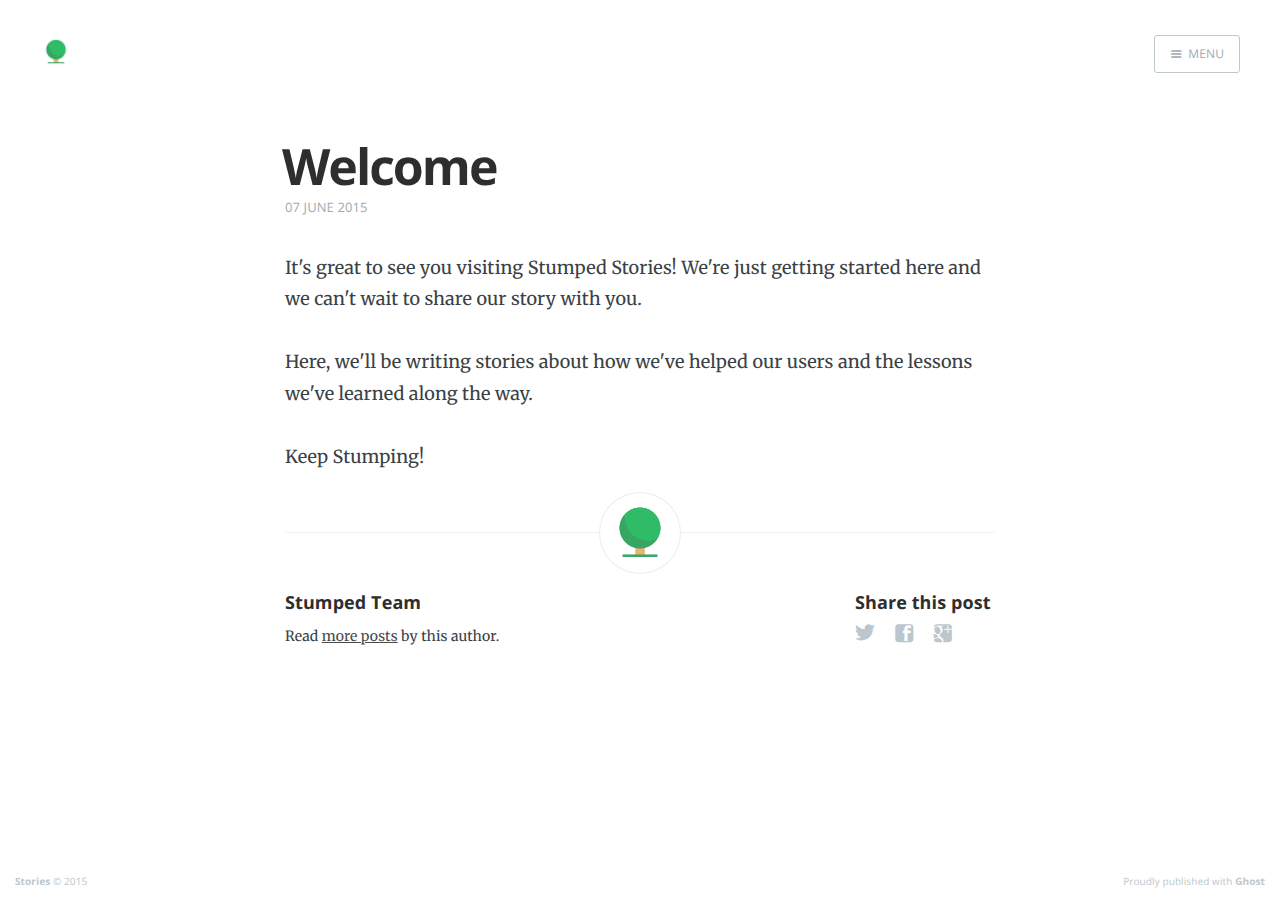
==== welcome/index.html @ 18185ddd "link fix" ====
<head>
    <meta charset="utf-8">
    <meta http-equiv="X-UA-Compatible" content="IE=edge">

    <title>Welcome</title>
    <meta name="description" content="">

    <meta name="HandheldFriendly" content="True">
    <meta name="viewport" content="width=device-width, initial-scale=1.0">

    <link rel="shortcut icon" href="../favicon.ico">

    <link rel="stylesheet" type="text/css" href="../assets/css/screen.css?v=d1d9b690b9">
    <link rel="stylesheet" type="text/css" href="http://fonts.googleapis.com/css?family=Merriweather:300,700,700italic,300italic%7COpen+Sans:700,400">

    <link rel="canonical" href="http://stories.stumped.io/welcome/">
    
    <meta property="og:site_name" content="Stories">
    <meta property="og:type" content="article">
    <meta property="og:title" content="Welcome">
    <meta property="og:description" content="It's great to see you visiting Stumped Stories! We're just getting started here and we can't wait to share our story with you. Here, we'll be writing stories about how we've helped our users and the lessons we've learned along...">
    <meta property="og:url" content="http://stories.stumped.io/welcome/">
    <meta property="article:published_time" content="2015-06-08T06:38:05.215Z">
    <meta property="article:modified_time" content="2015-06-11T07:26:25.829Z">
    
    <meta name="twitter:card" content="summary">
    <meta name="twitter:title" content="Welcome">
    <meta name="twitter:description" content="It's great to see you visiting Stumped Stories! We're just getting started here and we can't wait to share our story with you. Here, we'll be writing stories about how we've helped our users and the lessons we've learned along...">
    <meta name="twitter:url" content="http://stories.stumped.io/welcome/">
    
    <script type="application/ld+json">
{
    "@context": "http://schema.org",
    "@type": "Article",
    "publisher": "Stories",
    "author": {
        "@type": "Person",
        "name": "Stumped Team",
        "image": "http://stories.stumped.io/content/images/2015/06/logo-icon.png",
        "url": "http://stories.stumped.io/author/stumped",
        "sameAs": null,
        "description": null
    },
    "headline": "Welcome",
    "url": "http://stories.stumped.io/welcome/",
    "datePublished": "2015-06-08T06:38:05.215Z",
    "dateModified": "2015-06-11T07:26:25.829Z",
    "description": "It&#x27;s great to see you visiting Stumped Stories! We&#x27;re just getting started here and we can&#x27;t wait to share our story with you. Here, we&#x27;ll be writing stories about how we&#x27;ve helped our users and the lessons we&#x27;ve learned along..."
}
    </script>

    <meta name="generator" content="Ghost 0.6">
    <link rel="alternate" type="application/rss+xml" title="Stories" href="http://stories.stumped.io/rss/">
</head>
<body class="post-template nav-closed">

    <div class="nav">
    <h3 class="nav-title">Menu</h3>
    <a href="index.html#" class="nav-close">
        <span class="hidden">Close</span>
    </a>
    <ul>
            <li class="nav-home" role="presentation"><a href="http://stories.stumped.io/">Home</a></li>
    </ul>
    <a class="subscribe-button icon-feed" href="http://stories.stumped.io/rss/">Subscribe</a>
</div>
<span class="nav-cover"></span>


    <div class="site-wrapper">

        


<header class="main-header post-head no-cover">
    <nav class="main-nav  clearfix">
        <a class="blog-logo" href="http://stumped.io"><img src="../content/images/2015/06/logo-icon-1.png" alt="Stories"></a>
            <a class="menu-button icon-menu" href="index.html#"><span class="word">Menu</span></a>
    </nav>
</header>

<main class="content" role="main">
    <article class="post">

        <header class="post-header">
            <h1 class="post-title">Welcome</h1>
            <section class="post-meta">
                <time class="post-date" datetime="2015-06-07">07 June 2015</time> 
            </section>
        </header>

        <section class="post-content">
            <p>It's great to see you visiting Stumped Stories! We're just getting started here and we can't wait to share our story with you.</p>

<p>Here, we'll be writing stories about how we've helped our users and the lessons we've learned along the way.</p>

<p>Keep Stumping!</p>
        </section>

        <footer class="post-footer">


            <figure class="author-image">
                <a class="img" href="../author/stumped/" style="background-image: url(../content/images/2015/06/logo-icon.png)"><span class="hidden">Stumped Team's Picture</span></a>
            </figure>

            <section class="author">
                <h4><a href="../author/stumped/">Stumped Team</a></h4>

                    <p>Read <a href="../author/stumped/">more posts</a> by this author.</p>
                <div class="author-meta">
                    
                    
                </div>
            </section>


            <section class="share">
                <h4>Share this post</h4>
                <a class="icon-twitter" href="https://twitter.com/share?text=Welcome&amp;url=http://stories.stumped.io/welcome/" onclick="window.open(this.href, 'twitter-share', 'width=550,height=235');return false;">
                    <span class="hidden">Twitter</span>
                </a>
                <a class="icon-facebook" href="https://www.facebook.com/sharer/sharer.php?u=http://stories.stumped.io/welcome/" onclick="window.open(this.href, 'facebook-share','width=580,height=296');return false;">
                    <span class="hidden">Facebook</span>
                </a>
                <a class="icon-google-plus" href="https://plus.google.com/share?url=http://stories.stumped.io/welcome/" onclick="window.open(this.href, 'google-plus-share', 'width=490,height=530');return false;">
                    <span class="hidden">Google+</span>
                </a>
            </section>

        </footer>

    </article>
</main>

<aside class="read-next">
</aside>



        <footer class="site-footer clearfix">
            <section class="copyright"><a href="http://stories.stumped.io">Stories</a> © 2015</section>
            <section class="poweredby">Proudly published with <a href="https://ghost.org">Ghost</a></section>
        </footer>

    </div>

    <script src="../public/jquery.js?v=d1d9b690b9"></script>

    <script type="text/javascript" src="../assets/js/jquery.fitvids.js?v=d1d9b690b9"></script>
    <script type="text/javascript" src="../assets/js/index.js?v=d1d9b690b9"></script>

</body>
---- assets/css/screen.css ----
/* ==========================================================================
   Table of Contents
   ========================================================================== */

/*

    0.  Normalize
    1.  Icons
    2.  General
    3.  Utilities
    4.  General
    5.  Single Post
    6.  Tag Archive
    7.  Read Next
    8.  Third Party Elements
    9.  Pagination
    10.  Footer
    11. Media Queries (Tablet)
    12. Media Queries (Mobile)
    13. Animations

*/

/* ==========================================================================
   0. Normalize.css v2.1.3 | MIT License | git.io/normalize | (minified)
   ========================================================================== */

article, aside, details,
figcaption, figure,
footer, header, hgroup,
main, nav, section,
summary { display: block; }
audio, canvas, video { display: inline-block; }
audio:not([controls]) { display: none; height: 0; }
[hidden], template { display: none; }
html {
   font-family: sans-serif;
   -ms-text-size-adjust: 100%;
   -webkit-text-size-adjust: 100%;
}
body { margin: 0; }
a { background: transparent; }
a:focus { outline: thin dotted; }
a:active, a:hover { outline: 0; }
h1 { font-size: 2em; margin: 0.67em 0; }
abbr[title] { border-bottom: 1px dotted; }
b, strong { font-weight: 700; }
dfn { font-style: italic; }
hr {
   -moz-box-sizing: content-box;
   box-sizing: content-box;
   height: 0;
}
mark { background: #FF0; color: #000; }
code, kbd, pre,
samp { font-family: monospace, serif; font-size: 1em; }
pre { white-space: pre-wrap; }
q { quotes: "\201C" "\201D" "\2018" "\2019"; }
small { font-size: 80%; }
sub, sup {
   font-size: 75%;
   line-height: 0;
   position: relative;
   vertical-align: baseline;
}
sup { top: -0.5em; }
sub { bottom: -0.25em; }
img { border: 0; }
svg:not(:root) { overflow: hidden; }
figure { margin: 0; }
fieldset {
   border: 1px solid #c0c0c0;
   margin: 0 2px;
   padding: 0.35em 0.625em 0.75em;
}
legend { border: 0; padding: 0; }
button, input, select,
textarea { font-family: inherit; font-size: 100%; margin: 0; }
button, input { line-height: normal; }
button, select { text-transform: none; }
button, html input[type="button"],
input[type="reset"], input[type="submit"] {
   -webkit-appearance: button;
   cursor: pointer;
}
button[disabled], html input[disabled] { cursor: default; }
input[type="checkbox"],
input[type="radio"] { box-sizing: border-box; padding: 0; }
input[type="search"] {
   -webkit-appearance: textfield;
   -moz-box-sizing: content-box;
   -webkit-box-sizing: content-box;
   box-sizing: content-box;
}
input[type="search"]::-webkit-search-cancel-button,
input[type="search"]::-webkit-search-decoration { -webkit-appearance: none; }
button::-moz-focus-inner,
input::-moz-focus-inner { border: 0; padding: 0; }
textarea { overflow: auto; vertical-align: top; }
table { border-collapse: collapse; border-spacing: 0; }


/* ==========================================================================
   1. Icons - Sets up the icon font and respective classes
   ========================================================================== */

/* Import the font file with the icons in it */
@font-face {
    font-family: "casper-icons";
    src:url("../fonts/casper-icons.eot?v=1");
    src:url("../fonts/casper-icons.eot?v=1") format("embedded-opentype"),
        url("../fonts/casper-icons.woff?v=1") format("woff"),
        url("../fonts/casper-icons.ttf?v=1") format("truetype"),
        url("../fonts/casper-icons.svg?v=1") format("svg");
    font-weight: normal;
    font-style: normal;
}

/* Apply these base styles to all icons */
[class^="icon-"]:before, [class*=" icon-"]:before {
    font-family: "casper-icons", "Open Sans", sans-serif;
    speak: none;
    font-style: normal;
    font-weight: normal;
    font-variant: normal;
    text-transform: none;
    line-height: 1;
    text-decoration: none !important;
    -webkit-font-smoothing: antialiased;
    -moz-osx-font-smoothing: grayscale;
}

/* Each icon is created by inserting the correct character into the
   content of the :before pseudo element. Like a boss. */
.icon-ghost:before {
    content: "\f600";
}
.icon-feed:before {
    content: "\f601";
}
.icon-twitter:before {
    content: "\f602";
    font-size: 1.1em;
}
.icon-google-plus:before {
    content: "\f603";
}
.icon-facebook:before {
    content: "\f604";
}
.icon-arrow-left:before {
    content: "\f605";
}
.icon-stats:before {
    content: "\f606";
}
.icon-location:before {
    content: "\f607";
    margin-left: -3px; /* Tracking fix */
}
.icon-link:before {
    content: "\f608";
}
.icon-menu:before {
    content: "\f609";
}
/*
    IMPORTANT: When making any changes to the icon font, be sure to increment
    the version number by 1 in the @font-face rule. `?v=1` becomes `?v=2`
    This forces browsers to download the new font file.
*/


/* ==========================================================================
   2. General - Setting up some base styles
   ========================================================================== */

html {
    height: 100%;
    max-height: 100%;
    font-size: 62.5%;
    -webkit-tap-highlight-color: rgba(0, 0, 0, 0);
}

body {
    height: 100%;
    max-height: 100%;
    font-family: "Merriweather", serif;
    letter-spacing: 0.01rem;
    font-size: 1.8rem;
    line-height: 1.75em;
    color: #3A4145;
    -webkit-font-feature-settings: 'kern' 1;
    -moz-font-feature-settings: 'kern' 1;
    -o-font-feature-settings: 'kern' 1;
    text-rendering: geometricPrecision;
}

::-moz-selection {
    background: #D6EDFF;
}

::selection {
    background: #D6EDFF;
}

h1, h2, h3,
h4, h5, h6 {
    -webkit-font-feature-settings: 'dlig' 1, 'liga' 1, 'lnum' 1, 'kern' 1;
    -moz-font-feature-settings: 'dlig' 1, 'liga' 1, 'lnum' 1, 'kern' 1;
    -o-font-feature-settings: 'dlig' 1, 'liga' 1, 'lnum' 1, 'kern' 1;
    color: #2E2E2E;
    line-height: 1.15em;
    margin: 0 0 0.4em 0;
    font-family: "Open Sans", sans-serif;
    text-rendering: geometricPrecision;
}

h1 {
    font-size: 5rem;
    letter-spacing: -2px;
    text-indent: -3px;
}

h2 {
    font-size: 3.6rem;
    letter-spacing: -1px;
}

h3 {
    font-size: 3rem;
}

h4 {
    font-size: 2.5rem;
}

h5 {
    font-size: 2rem;
}

h6 {
    font-size: 2rem;
}

a {
    color: #4A4A4A;
    transition: color 0.3s ease;
}

a:hover {
    color: #111;
}

p, ul, ol, dl {
    -webkit-font-feature-settings: 'liga' 1, 'onum' 1, 'kern' 1;
    -moz-font-feature-settings: 'liga' 1, 'onum' 1, 'kern' 1;
    -o-font-feature-settings: 'liga' 1, 'onum' 1, 'kern' 1;
    margin: 0 0 1.75em 0;
    text-rendering: geometricPrecision;
}

ol, ul {
    padding-left: 3rem;
}

ol ol, ul ul,
ul ol, ol ul {
    margin: 0 0 0.4em 0;
    padding-left: 2em;
}

dl dt {
    float: left;
    width: 180px;
    overflow: hidden;
    clear: left;
    text-align: right;
    text-overflow: ellipsis;
    white-space: nowrap;
    font-weight: 700;
    margin-bottom: 1em;
}

dl dd {
    margin-left: 200px;
    margin-bottom: 1em
}

li {
    margin: 0.4em 0;
}

li li {
    margin: 0;
}

hr {
    display: block;
    height: 1px;
    border: 0;
    border-top: #EFEFEF 1px solid;
    margin: 3.2em 0;
    padding: 0;
}

blockquote {
    -moz-box-sizing: border-box;
    box-sizing: border-box;
    margin: 1.75em 0 1.75em -2.2em;
    padding: 0 0 0 1.75em;
    border-left: #4A4A4A 0.4em solid;
}

blockquote p {
    margin: 0.8em 0;
    font-style: italic;
}

blockquote small {
    display: inline-block;
    margin: 0.8em 0 0.8em 1.5em;
    font-size: 0.9em;
    color: #CCC;
}

blockquote small:before { content: "\2014 \00A0"; }

blockquote cite {
    font-weight: 700;
}

blockquote cite a { font-weight: normal; }

mark {
    background-color: #fdffb6;
}

code, tt {
    padding: 1px 3px;
    font-family: Inconsolata, monospace, sans-serif;
    font-size: 0.85em;
    white-space: pre-wrap;
    border: #E3EDF3 1px solid;
    background: #F7FAFB;
    border-radius: 2px;
}

pre {
    -moz-box-sizing: border-box;
    box-sizing: border-box;
    margin: 0 0 1.75em 0;
    border: #E3EDF3 1px solid;
    width: 100%;
    padding: 10px;
    font-family: Inconsolata, monospace, sans-serif;
    font-size: 0.9em;
    white-space: pre;
    overflow: auto;
    background: #F7FAFB;
    border-radius: 3px;
}

pre code, pre tt {
    font-size: inherit;
    white-space: pre-wrap;
    background: transparent;
    border: none;
    padding: 0;
}

kbd {
    display: inline-block;
    margin-bottom: 0.4em;
    padding: 1px 8px;
    border: #CCC 1px solid;
    color: #666;
    text-shadow: #FFF 0 1px 0;
    font-size: 0.9em;
    font-weight: 700;
    background: #F4F4F4;
    border-radius: 4px;
    box-shadow:
        0 1px 0 rgba(0, 0, 0, 0.2),
        0 1px 0 0 #fff inset;
}

table {
    -moz-box-sizing: border-box;
    box-sizing: border-box;
    margin: 1.75em 0;
    width: 100%;
    max-width: 100%;
    background-color: transparent;
}

table th,
table td {
    padding: 8px;
    line-height: 20px;
    text-align: left;
    vertical-align: top;
    border-top: #EFEFEF 1px solid;
}

table th { color: #000; }

table caption + thead tr:first-child th,
table caption + thead tr:first-child td,
table colgroup + thead tr:first-child th,
table colgroup + thead tr:first-child td,
table thead:first-child tr:first-child th,
table thead:first-child tr:first-child td {
    border-top: 0;
}

table tbody + tbody { border-top: #EFEFEF 2px solid; }

table table table { background-color: #FFF; }

table tbody > tr:nth-child(odd) > td,
table tbody > tr:nth-child(odd) > th {
    background-color: #F6F6F6;
}

table.plain tbody > tr:nth-child(odd) > td,
table.plain tbody > tr:nth-child(odd) > th {
   background: transparent;
}

iframe, .fluid-width-video-wrapper {
    display: block;
    margin: 1.75em 0;
}

/* When a video is inside the fitvids wrapper, drop the
margin on the iframe, cause it breaks stuff. */
.fluid-width-video-wrapper iframe {
    margin: 0;
}


/* ==========================================================================
   3. Utilities - These things get used a lot
   ========================================================================== */

/* Clears shit */
.clearfix:before,
.clearfix:after {
    content: " ";
    display: table;
}
.clearfix:after { clear: both; }
.clearfix { zoom: 1; }

/* Hides shit */
.hidden {
    text-indent: -9999px;
    visibility: hidden;
    display: none;
}

/* Creates a responsive wrapper that makes our content scale nicely */
.inner {
    position: relative;
    width: 80%;
    max-width: 710px;
    margin: 0 auto;
}

/* Centres vertically yo. (IE8+) */
.vertical {
    display: table-cell;
    vertical-align: middle;
}

/* Wraps the main content & footer */
.site-wrapper {
    position: relative;
    z-index: 10;
    min-height: 100%;
    background: #fff;
    -webkit-transition: -webkit-transform 0.5s ease;
            transition: transform 0.5s ease;
}

body.nav-opened .site-wrapper {
    overflow-x: hidden;
    -webkit-transform: translate3D(-240px, 0, 0);
        -ms-transform: translate3D(-240px, 0, 0);
            transform: translate3D(-240px, 0, 0);
    -webkit-transition: -webkit-transform 0.3s ease;
            transition: transform 0.3s ease;
}


/* ==========================================================================
   4. General - The main styles for the the theme
   ========================================================================== */

/* Big cover image on the home page */
.main-header {
    position: relative;
    display: table;
    width: 100%;
    height: 350px;
    margin-bottom: 5rem;
    text-align: center;
    background: rgb(48, 188, 103);
    background-size: cover;
    overflow: hidden;
}

.main-header .inner {
    width: 80%;
}

.main-nav {
    position: relative;
    padding: 35px 40px;
    margin: 0 0 30px 0;
}

.main-nav a {
    text-decoration: none;
    font-family: 'Open Sans', sans-serif;
}

/* Navigation */
body.nav-opened .nav-cover {
    position: fixed;
    top: 0;
    left: 0;
    right: 240px;
    bottom: 0;
    z-index: 200;
}

.nav {
    position: fixed;
    top: 0;
    right: 0;
    bottom: 0;
    z-index: 5;
    width: 240px;
    opacity: 0;
    background: #111;
    margin-bottom: 0;
    text-align: left;
    overflow-y: auto;
    -webkit-transition: -webkit-transform 0.5s ease,
                        opacity 0.3s ease 0.7s;
            transition: transform 0.5s ease,
                        opacity 0.3s ease 0.7s;
}

body.nav-closed .nav {
    -webkit-transform: translate3D(97px, 0, 0);
        -ms-transform: translate3D(97px, 0, 0);
            transform: translate3D(97px, 0, 0);
}

body.nav-opened .nav {
    opacity: 1;
    -webkit-transition: -webkit-transform 0.3s ease,
                        opacity 0s ease 0s;
            transition: transform 0.3s ease,
                        opacity 0s ease 0s;
    -webkit-transform: translate3D(0, 0, 0);
        -ms-transform: translate3D(0, 0, 0);
            transform: translate3D(0, 0, 0);
}

.nav-title {
    position: absolute;
    top: 45px;
    left: 30px;
    font-size: 16px;
    font-weight: 100;
    text-transform: uppercase;
    color: #fff;
}

.nav-close {
    position: absolute;
    top: 38px;
    right: 25px;
    width: 20px;
    height: 20px;
    padding: 0;
    font-size: 10px;
}

.nav-close:focus {
    outline: 0;
}

.nav-close:before,
.nav-close:after {
    content: '';
    position: absolute;
    top: 0;
    width: 20px;
    height: 1px;
    background: rgb(150,150,150);
    top: 15px;
    -webkit-transition: background 0.15s ease;
            transition: background 0.15s ease;
}

.nav-close:before {
    -webkit-transform: rotate(45deg);
        -ms-transform: rotate(45deg);
            transform: rotate(45deg);
}

.nav-close:after {
    -webkit-transform: rotate(-45deg);
        -ms-transform: rotate(-45deg);
            transform: rotate(-45deg);
}

.nav-close:hover:before,
.nav-close:hover:after {
    background: rgb(255,255,255);
}

.nav ul {
    padding: 90px 9% 5%;
    list-style: none;
    counter-reset: item;
}

.nav li:before {
    display: block;
    float: right;
    padding-right: 4%;
    padding-left: 5px;
    text-align: right;
    font-size: 1.2rem;
    vertical-align: bottom;
    color: #B8B8B8;
    content: counter(item, lower-roman);
    counter-increment: item;
}
.nav li {
    margin: 0;
}
.nav li a {
    text-decoration: none;
    line-height: 1.4;
    font-size: 1.4rem;
    display: block;
    padding: 0.6rem 4%;
    overflow: hidden;
    white-space: nowrap;
    text-overflow: ellipsis;
}
.nav li a:after {
    display: inline-block;
    content: " .......................................................";
    color: rgba(255,255,255,0.2);
    margin-left: 5px;
}
.nav .nav-current:before {
    color: #fff;
}
.nav .nav-current a:after {
    content: " ";
    border-bottom: rgba(255,255,255,0.5) 1px solid;
    width: 100%;
    height: 1px;
}

.nav a:link,
.nav a:visited {
    color: #B8B8B8;
}

.nav li.nav-current a,
.nav a:hover,
.nav a:active,
.nav a:focus {
    color: #fff;
}

.subscribe-button {
    -webkit-box-sizing: border-box;
    -moz-box-sizing: border-box;
    box-sizing: border-box;
    display: block;
    position: absolute;
    bottom: 30px;
    left: 30px;
    right: 30px;
    height: 38px;
    padding: 0 20px;
    color: #111 !important; /* Overides `.nav a:link, .nav a:visited` colour */
    text-align: center;
    font-size: 12px;
    font-family: "Open Sans", sans-serif;
    text-transform: uppercase;
    text-decoration: none;
    line-height: 35px;
    border-radius: 3px;
    background: #fff;
    transition: all ease 0.3s;
}
.subscribe-button:before {
    font-size: 9px;
    margin-right: 6px;
}


/* Create a bouncing scroll-down arrow on homepage with cover image */
.scroll-down {
    display: block;
    position: absolute;
    z-index: 100;
    bottom: 45px;
    left: 50%;
    margin-left: -16px;
    width: 34px;
    height: 34px;
    font-size: 34px;
    text-align: center;
    text-decoration: none;
    color: rgba(255,255,255,0.7);
    -webkit-transform: rotate(-90deg);
    -ms-transform: rotate(-90deg);
    transform: rotate(-90deg);
    -webkit-animation: bounce 4s 2s infinite;
    animation: bounce 4s 2s infinite;
    display: none;
}

/* Stop it bouncing and increase contrast when hovered */
.scroll-down:hover {
    color: #fff;
    -webkit-animation: none;
    animation: none;
}

/* Put a semi-opaque radial gradient behind the icon to make it more visible
   on photos which happen to have a light background. */
.home-template .main-header:after {
    display: block;
    content: " ";
    width: 150px;
    height: 130px;
    border-radius: 100%;
    position: absolute;
    bottom: 0;
    left: 50%;
    margin-left: -75px;
    /*background: radial-gradient(ellipse at center,  rgba(0,0,0,0.15) 0%,rgba(0,0,0,0) 70%,rgba(0,0,0,0) 100%);*/
}

/* Hide when there's no cover image or on page2+ */
.no-cover .scroll-down,
.no-cover.main-header:after,
.archive-template .scroll-down,
.archive-template .main-header:after {
    display: none
}

/* Appears in the top left corner of your home page */
.blog-logo {
    display: block;
    float: left;
    background: none !important; /* Makes sure there is never a background */
    border: none !important; /* Makes sure there is never a border */
}

.blog-logo img {
    -webkit-box-sizing: border-box;
    -moz-box-sizing: border-box;
    box-sizing: border-box;
    display: block;
    height: 38px;
    padding: 1px 0 5px 0;
    width: auto;
}

.menu-button {
    -webkit-box-sizing: border-box;
    -moz-box-sizing: border-box;
    box-sizing: border-box;
    display: inline-block;
    float: right;
    height: 38px;
    padding: 0 15px;
    border-style: solid;
    border-width: 1px;
    opacity: 1;
    text-align: center;
    font-size: 12px;
    text-transform: uppercase;
    line-height: 35px;
    white-space: nowrap;
    border-radius: 3px;
    transition: all 0.5s ease;
}
.menu-button:before {
    font-size: 12px;
    font-weight: bold;
    margin-right: 6px;
    position: relative;
    top: 1px;
}
.menu-button:hover {
    background: #fff;
}
.menu-button:focus {
    outline: 0;
}

/* When the navigation is closed */
.nav-closed .menu-button {
    color: #fff;
    border-color: rgba(255, 255, 255, 0.6);
}
.nav-closed .menu-button:hover {
    color: #222;
}

/* When the navigation is closed and there is no cover image */
.nav-closed .no-cover .menu-button {
    border-color: #BFC8CD;
    color: #9EABB3;
}
.nav-closed .no-cover .menu-button:hover {
    border-color: #555;
    color: #555;
}

/* When the navigation is opened */
.nav-opened .menu-button {
    padding: 0 12px;
    background: #111;
    border-color: #111;
    color: #fff;
    -webkit-transform: translate3D(94px, 0, 0);
        -ms-transform: translate3D(94px, 0, 0);
            transform: translate3D(94px, 0, 0);
    transition: all 0.3s ease;
}

.nav-opened .menu-button .word {
    opacity: 0;
    transition: all 0.3s ease;
}

/* Special styles when overlaid on an image*/
.main-nav.overlay {
    position: absolute;
    top: 0;
    left: 0;
    right: 0;
    height: 70px;
    border: none;
    /*background: linear-gradient(to bottom, rgba(0,0,0,0.2) 0%,rgba(0,0,0,0) 100%);*/
}
.no-cover .main-nav.overlay {
    background: none;
}

/* The details of your blog. Defined in ghost/settings/ */
.page-title {
    margin: 10px 0 10px 0;
    font-size: 5rem;
    letter-spacing: -1px;
    font-weight: 700;
    font-family: "Open Sans", sans-serif;
    color: #fff;
}

.page-description {
    margin: 0;
    font-size: 2rem;
    line-height: 1.5em;
    font-weight: 400;
    font-family: "Merriweather", serif;
    letter-spacing: 0.01rem;
    color: rgba(255,255,255,0.8);
}

.no-cover.main-header {
    min-height: 160px;
    max-height: 40vh;
    background: rgb(48, 188, 103);
}

.no-cover .page-title {
    color: #fff;
}

.no-cover .page-description {
    color: #fff;
}

/* Add subtle load-in animation for content on the home page */
.home-template .page-title {
    -webkit-animation: fade-in-down 0.6s;
    animation: fade-in-down 0.6s;
    -webkit-animation-delay: 0.2s;
    animation-delay: 0.2s;
}
.home-template .page-description {
    -webkit-animation: fade-in-down 0.9s;
    animation: fade-in-down 0.9s;
    -webkit-animation-delay: 0.1s;
    animation-delay: 0.1s;
}

/* Every post, on every page, gets this style on its <article> tag */
.post {
    position: relative;
    width: 80%;
    max-width: 710px;
    margin: 4rem auto;
    padding-bottom: 4rem;
    border-bottom: #EBF2F6 1px solid;
    word-wrap: break-word;
}

/* Add a little circle in the middle of the border-bottom on our .post
   just for the lolz and stylepoints. */
.post:after {
    display: block;
    content: "";
    width: 7px;
    height: 7px;
    border: #E7EEF2 1px solid;
    position: absolute;
    bottom: -5px;
    left: 50%;
    margin-left: -5px;
    background: #FFF;
    border-radius: 100%;
    box-shadow: #FFF 0 0 0 5px;
}

body:not(.post-template) .post-title {
    font-size: 3.6rem;
}

.post-title a {
    text-decoration: none;
}

.post-excerpt p {
    margin: 0;
    font-size: 0.9em;
    line-height: 1.7em;
}

.read-more {
    text-decoration: none;
}

.post-meta {
    display: block;
    margin: 1.75rem 0 0 0;
    font-family: "Open Sans", sans-serif;
    font-size: 1.5rem;
    line-height: 2.2rem;
    color: #9EABB3;
}

.author-thumb {
    width: 24px;
    height: 24px;
    float: left;
    margin-right: 9px;
    border-radius: 100%;
}

.post-meta a {
    color: #9EABB3;
    text-decoration: none;
}

.post-meta a:hover {
    text-decoration: underline;
}

.user-meta {
    position: relative;
    padding: 0.3rem 40px 0 100px;
    min-height: 77px;
}

.post-date {
    display: inline-block;
    margin-left: 8px;
    padding-left: 12px;
    border-left: #d5dbde 1px solid;
    text-transform: uppercase;
    font-size: 1.3rem;
    white-space: nowrap;
}

.user-image {
    position: absolute;
    top: 0;
    left: 0;
}

.user-name {
    display: block;
    font-weight: 700;
}

.user-bio {
    display: block;
    max-width: 440px;
    font-size: 1.4rem;
    line-height: 1.5em;
}

.publish-meta {
    position: absolute;
    top: 0;
    right: 0;
    padding: 4.3rem 0 4rem 0;
    text-align: right;
}

.publish-heading {
    display: block;
    font-weight: 700;
}

.publish-date {
    display: block;
    font-size: 1.4rem;
    line-height: 1.5em;
}


/* ==========================================================================
   5. Single Post - When you click on an individual post
   ========================================================================== */

.post-template .post-header {
   margin-bottom: 3.4rem;
}

.post-template .post-title {
    margin-bottom: 0;
}

.post-template .post-meta {
    margin: 0;
}

.post-template .post-date {
    padding: 0;
    margin: 0;
    border: none;
}

/* Stop elements, such as img wider than the post content, from
   creating horizontal scroll - slight hack due to imperfections
   with browser width % calculations and rounding */
.post-template .content {
    overflow: hidden;
}

/* Tweak the .post wrapper style */
.post-template .post {
    margin-top: 0;
    border-bottom: none;
    padding-bottom: 0;
}

/* Kill that stylish little circle that was on the border, too */
.post-template .post:after {
    display: none;
}

/* Keep images centered, and allow images wider than the main
   text column to break out. */
.post-content img {
    display: block;
    max-width: 126%;
    height: auto;
    padding: 0.6em 0;
    /* Centers an image by (1) pushing its left edge to the
       center of its container and (2) shifting the entire image
       in the opposite direction by half its own width.
       Works for images that are larger than their containers. */
    position: relative;
    left: 50%;
    -webkit-transform: translateX(-50%); /* for Safari and iOS */
    -ms-transform: translateX(-50%); /* for IE9 */
    transform: translateX(-50%);
}

.footnotes {
    font-style: italic;
    font-size: 1.3rem;
    line-height: 1.6em;
}

.footnotes li {
    margin: 0.6rem 0;
}

.footnotes p {
    margin: 0;
}

.footnotes p a:last-child {
    text-decoration: none;
}


/* The author credit area after the post */
.post-footer {
    position: relative;
    margin: 6rem 0 0 0;
    padding: 6rem 0 0 0;
    border-top: #EBF2F6 1px solid;
}

.post-footer h4 {
    font-size: 1.8rem;
    margin: 0;
}

.post-footer p {
    margin: 1rem 0;
    font-size: 1.4rem;
    line-height: 1.75em;
}

/* list of author links - location / url */
.author-meta {
    padding: 0;
    margin: 0;
    list-style: none;
    font-size: 1.4rem;
    line-height: 1;
    font-style: italic;
    color: #9EABB3;
}

.author-meta a {
    color: #9EABB3;
}
.author-meta a:hover {
    color: #111;
}

/* Create some space to the right for the share links */
.post-footer .author {
    margin-right: 180px;
}

.post-footer h4 a {
    color: #2e2e2e;
    text-decoration: none;
}

.post-footer h4 a:hover {
    text-decoration: underline;
}

/* Drop the share links in the space to the right.
   Doing it like this means it's easier for the author bio
   to be flexible at smaller screen sizes while the share
   links remain at a fixed width the whole time */
.post-footer .share {
    position: absolute;
    top: 6rem;
    right: 0;
    width: 140px;
}

.post-footer .share a {
    font-size: 1.8rem;
    display: inline-block;
    margin: 1rem 1.6rem 1.6rem 0;
    color: #BBC7CC;
    text-decoration: none;
}

.post-footer .share .icon-twitter:hover {
    color: #55acee;
}
.post-footer .share .icon-facebook:hover {
    color: #3b5998;
}
.post-footer .share .icon-google-plus:hover {
    color: #dd4b39;
}


/* ==========================================================================
   6. Author profile
   ========================================================================== */

.post-head.main-header {
    height: 65vh;
    min-height: 180px;
}

.no-cover.post-head.main-header {
    height: 85px;
    min-height: 0;
    margin-bottom: 0;
    background: transparent;
}

.tag-head.main-header {
    height: 40vh;
    min-height: 180px;
}

.author-head.main-header {
    height: 40vh;
    min-height: 180px;
}

.no-cover.author-head.main-header {
    height: 10vh;
    min-height: 100px;
    background: transparent;
}

.author-profile {
    padding: 0 15px 5rem 15px;
    border-bottom: #EBF2F6 1px solid;
    text-align: center;
}

/* Add a little circle in the middle of the border-bottom */
.author-profile:after {
    display: block;
    content: "";
    width: 7px;
    height: 7px;
    border: #E7EEF2 1px solid;
    position: absolute;
    bottom: -5px;
    left: 50%;
    margin-left: -5px;
    background: #FFF;
    border-radius: 100%;
    box-shadow: #FFF 0 0 0 5px;
}

.author-image {
    -webkit-box-sizing: border-box;
    -moz-box-sizing: border-box;
    box-sizing: border-box;
    display: block;
    position: absolute;
    top: -40px;
    left: 50%;
    margin-left: -40px;
    width: 80px;
    height: 80px;
    border-radius: 100%;
    overflow: hidden;
    padding: 6px;
    background: #fff;
    z-index: 2;
    box-shadow: #E7EEF2 0 0 0 1px;
}

.author-image .img {
    position: relative;
    display: block;
    width: 100%;
    height: 100%;
    background-size: cover;
    background-position: center center;
    border-radius: 100%;
}

.author-profile .author-image {
    position: relative;
    left: auto;
    top: auto;
    width: 120px;
    height: 120px;
    padding: 3px;
    margin: -100px auto 0 auto;
    box-shadow: none;
}

.author-title {
    margin: 1.5rem 0 1rem;
}

.author-bio {
    font-size: 1.8rem;
    line-height: 1.5em;
    font-weight: 200;
    color: #50585D;
    letter-spacing: 0;
    text-indent: 0;
}

.author-meta {
    margin: 1.6rem 0;
}
/* Location, website, and link */
.author-profile .author-meta {
    margin: 2rem 0;
    font-family: "Merriweather", serif;
    letter-spacing: 0.01rem;
    font-size: 1.7rem;
}
.author-meta span {
    display: inline-block;
    margin: 0 2rem 1rem 0;
    word-wrap: break-word;
}
.author-meta a {
    text-decoration: none;
}

/* Turn off meta for page2+ to make room for extra
   pagination prev/next links */
.archive-template .author-profile .author-meta {
    display: none;
}


/* ==========================================================================
   7. Read More - Next/Prev Post Links
   ========================================================================== */

.read-next {
    display: -webkit-box;
    display: -webkit-flex;
    display: -ms-flexbox;
    display: flex;
    -webkit-box-align: stretch;
    -webkit-align-items: stretch;
    -ms-flex-align: stretch;
    align-items: stretch;
    margin-top: 10rem;
}

.read-next-story {
    display: -webkit-box;
    display: -webkit-flex;
    display: -ms-flexbox;
    display: flex;
    -webkit-box-flex: 1;
    -webkit-flex-grow: 1;
    -ms-flex-positive: 1;
    flex-grow: 1;
    min-width: 50%;
    text-decoration: none;
    position: relative;
    text-align: center;
    color: #fff;
    background: #222 no-repeat center center;
    background-size: cover;
    overflow: hidden;
}
.read-next-story:hover:before {
    background: rgba(0,0,0,0.8);
    transition: all 0.2s ease;
}
.read-next-story:hover .post:before {
    color: #222;
    background: #fff;
    transition: all 0.2s ease;
}

.read-next-story:before {
    content: "";
    display: block;
    position: absolute;
    top: 0;
    right: 0;
    bottom: 0;
    left: 0;
    background: rgba(0,0,0,0.7);
    transition: all 0.5s ease;
}

.read-next-story .post {
    padding-top: 6rem;
    padding-bottom: 6rem;
}

.read-next-story .post:before {
    content: "Read This Next";
    padding: 4px 10px 5px;
    text-transform: uppercase;
    font-size: 1.1rem;
    font-family: "Open Sans", sans-serif;
    color: rgba(255,255,255,0.8);
    border: rgba(255,255,255,0.5) 1px solid;
    border-radius: 4px;
    transition: all 0.5s ease;
}
.read-next-story.prev .post:before {
    content: "You Might Enjoy";
}

.read-next-story h2 {
    margin-top: 1rem;
    color: #fff;
}

.read-next-story p {
    margin: 0;
    color: rgba(255,255,255,0.8);
}

/* Special styles for posts with no cover images */
.read-next-story.no-cover {
    background: #f5f8fa;
}

.read-next-story.no-cover:before {
    display: none;
}

.read-next-story.no-cover .post:before {
    color: rgba(0,0,0,0.5);
    border-color: rgba(0,0,0,0.2);
}

.read-next-story.no-cover h2 {
    color: rgba(0,0,0,0.8);
}

.read-next-story.no-cover p {
    color: rgba(0,0,0,0.5);
}

/* if there are two posts without covers, put a border between them */
.read-next-story.no-cover + .read-next-story.no-cover {
    border-left: rgba(0,0,100,0.04) 1px solid;
}

/* Correctly position site-footer when next to the .read-next container */
.read-next + .site-footer {
    position: absolute;
    bottom: 0;
    left: 0;
    right: 0;
    margin: 0;
}

/* ==========================================================================
   8. Third Party Elements - Embeds from other services
   ========================================================================== */

/* Github */
.gist table {
    margin: 0;
    font-size: 1.4rem;
}
.gist td {
    line-height: 1.4;
}
.gist .line-number {
    min-width: 25px;
}

/* Pastebin */
.content .embedPastebin {
    margin-bottom: 1.75em;
}


/* ==========================================================================
   9. Pagination - Tools to let you flick between pages
   ========================================================================== */

/* The main wrapper for our pagination links */
.pagination {
    position: relative;
    width: 80%;
    max-width: 710px;
    margin: 4rem auto;
    font-family: "Open Sans", sans-serif;
    font-size: 1.3rem;
    color: #9EABB3;
    text-align: center;
}

.pagination a {
    color: #9EABB3;
    transition: all 0.2s ease;
}

/* Push the previous/next links out to the left/right */
.older-posts,
.newer-posts {
    position: absolute;
    display: inline-block;
    padding: 0 15px;
    border: #bfc8cd 1px solid;
    text-decoration: none;
    border-radius: 4px;
    transition: border 0.3s ease;
}

.older-posts {
    right: 0;
}

.page-number {
    display: inline-block;
    padding: 2px 0;
    min-width: 100px;
}

.newer-posts {
    left: 0;
}

.older-posts:hover,
.newer-posts:hover {
    color: #889093;
    border-color: #98a0a4;
}

.extra-pagination {
    display: none;
    border-bottom: #EBF2F6 1px solid;
}
.extra-pagination:after {
    display: block;
    content: "";
    width: 7px;
    height: 7px;
    border: #E7EEF2 1px solid;
    position: absolute;
    bottom: -5px;
    left: 50%;
    margin-left: -5px;
    background: #FFF;
    border-radius: 100%;
    box-shadow: #FFF 0 0 0 5px;
}
.extra-pagination .pagination {
    width: auto;
}

/* On page2+ make all the headers smaller */
.archive-template .main-header {
    max-height: 30vh;
}

/* On page2+ show extra pagination controls at the top of post list */
.archive-template .extra-pagination {
    display: block;
}


/* ==========================================================================
   10. Footer - The bottom of every page
   ========================================================================== */

.site-footer {
    position: relative;
    margin: 8rem 0 0 0;
    padding: 1rem 15px;
    font-family: "Open Sans", sans-serif;
    font-size: 1rem;
    line-height: 1.75em;
    color: #BBC7CC;
}

.site-footer a {
    color: #BBC7CC;
    text-decoration: none;
    font-weight: bold;
}

.site-footer a:hover {
    border-bottom: #bbc7cc 1px solid;
}

.poweredby {
    display: block;
    width: 45%;
    float: right;
    text-align: right;
}

.copyright {
    display: block;
    width: 45%;
    float: left;
}


/* ==========================================================================
   11. Media Queries - Smaller than 900px
   ========================================================================== */

@media only screen and (max-width: 900px) {

    blockquote {
        margin-left: 0;
    }

    .main-header {
        -webkit-box-sizing: border-box;
        -moz-box-sizing: border-box;
        box-sizing: border-box;
        height: auto;
        min-height: 240px;
        height: 60vh;
        padding: 15% 0;
    }

    .scroll-down,
    .home-template .main-header:after { display: none; }

    .archive-template .main-header {
        min-height: 180px;
        padding: 10% 0;
    }

    .blog-logo img {
        padding: 4px 0;
    }

    .page-title {
        font-size: 4rem;
        letter-spacing: -1px;
    }

    .page-description {
        font-size: 1.8rem;
        line-height: 1.5em;
    }

    .post {
        font-size: 0.95em
    }

    body:not(.post-template) .post-title {
        font-size: 3.2rem;
    }

    hr {
        margin: 2.4em 0;
    }

    ol, ul {
        padding-left: 2em;
    }

    h1 {
        font-size: 4.5rem;
        text-indent: -2px;
    }

    h2 {
        font-size: 3.6rem;
    }

    h3 {
        font-size: 3.1rem;
    }

    h4 {
        font-size: 2.5rem;
    }

    h5 {
        font-size: 2.2rem;
    }

    h6 {
        font-size: 1.8rem;
    }

    .author-profile {
        padding-bottom: 4rem;
    }

    .author-profile .author-bio {
        font-size: 1.6rem;
    }

    .author-meta span {
        display: block;
        margin: 1.5rem 0;
    }
    .author-profile .author-meta span {
        font-size: 1.6rem;
    }

    .post-head.main-header {
        height:45vh;
    }

    .tag-head.main-header,
    .author-head.main-header {
        height: 30vh;
    }

    .no-cover.post-head.main-header {
        height: 55px;
        padding: 0;
    }

    .no-cover.author-head.main-header {
        padding: 0;
    }

    .read-next {
        -webkit-box-orient: vertical;
        -webkit-box-direction: normal;
        -webkit-flex-direction: column;
        -ms-flex-direction: column;
        flex-direction: column;
        margin-top: 4rem;
    }

    .read-next p {
        display: none;
    }

    .read-next-story.no-cover + .read-next-story.no-cover {
        border-top: rgba(0,0,100,0.06) 1px solid;
        border-left: none;
    }

}


/* ==========================================================================
   12. Media Queries - Smaller than 500px
   ========================================================================== */

@media only screen and (max-width: 500px) {

    .main-header {
        margin-bottom: 15px;
        height: 40vh;
    }

    .no-cover.main-header {
        height: 30vh;
    }

    .archive-template .main-header {
        max-height: 20vh;
        min-height: 160px;
        padding: 10% 0;
    }

    .main-nav {
        padding: 5px;
        margin-bottom: 2rem;
    }

    .blog-logo {
        padding: 5px;
    }

    .blog-logo img {
        height: 30px;
    }

    .menu-button {
        padding: 0 5px;
        border-radius: 0;
        border-width: 0;
        color: #2e2e2e;
        background: transparent;
    }
    .menu-button:hover {
        color: #2e2e2e;
        border-color: transparent;
        background: none;
    }
    body.nav-opened .menu-button {
        background: none;
        border: transparent;
    }

    .main-nav.overlay a:hover {
        color: #fff;
        border-color: transparent;
        background: transparent;
    }

    .no-cover .main-nav.overlay {
        background: none;
    }
    .no-cover .main-nav.overlay .menu-button {
        border: none;
    }

    .main-nav.overlay .menu-button {
        border-color: transparent;
    }

    .nav-title {
        top: 25px;

    }

    .nav-close {
        position: absolute;
        top: 18px;
    }

    .nav ul {
        padding: 60px 9% 5%;
    }

    .inner,
    .pagination {
        width: auto;
        margin: 2rem auto;
    }

    .post {
        width: auto;
        margin-top: 2rem;
        margin-bottom: 2rem;
        margin-left: 16px;
        margin-right: 16px;
        padding-bottom: 2rem;
        line-height: 1.65em;
    }

    .post-date {
        display: none;
    }

    .post-template .post-header {
        margin-bottom: 2rem;
    }

    .post-template .post-date {
        display: inline-block;
    }

    hr {
        margin: 1.75em 0;
    }

    p, ul, ol, dl {
        font-size: 0.95em;
        margin: 0 0 2.5rem 0;
    }

    .page-title {
        font-size: 3rem;
    }

    .post-excerpt p {
        font-size: 0.85em;
    }

    .page-description {
        font-size: 1.6rem;
    }

    h1, h2, h3,
    h4, h5, h6 {
        margin: 0 0 0.3em 0;
    }

    h1 {
        font-size: 2.8rem;
        letter-spacing: -1px;
    }

    h2 {
        font-size: 2.4rem;
        letter-spacing: 0;
    }

    h3 {
        font-size: 2.1rem;
    }

    h4 {
        font-size: 1.9rem;
    }

    h5 {
        font-size: 1.8rem;
    }

    h6 {
        font-size: 1.8rem;
    }

    body:not(.post-template) .post-title {
        font-size: 2.5rem;
    }

    .post-template .site-footer {
        margin-top: 0;
    }

    .post-content img {
        padding: 0;
        width: calc(100% + 32px); /* expand with to image + margins */
        min-width: 0;
        max-width: 112%; /* fallback when calc doesn't work */
    }

    .post-meta {
        font-size: 1.3rem;
        margin-top: 1rem;
    }

    .post-footer {
        padding: 5rem 0 3rem 0;
        text-align: center;
    }

    .post-footer .author {
        margin: 0 0 2rem 0;
        padding: 0 0 1.6rem 0;
        border-bottom: #EBF2F6 1px dashed;
    }

    .post-footer .share {
        position: static;
        width: auto;
    }

    .post-footer .share a {
        margin: 1.4rem 0.8rem 0 0.8rem;
    }

    .author-meta li {
        float: none;
        margin: 0;
        line-height: 1.75em;
    }

    .author-meta li:before {
        display: none;
    }

    .older-posts,
    .newer-posts {
        position: static;
        margin: 10px 0;
    }

    .page-number {
        display: block;
    }

    .site-footer {
        margin-top: 3rem;
    }

    .author-profile {
        padding-bottom: 2rem;
    }

    .post-head.main-header {
        height: 30vh;
    }

    .tag-head.main-header,
    .author-head.main-header {
        height: 20vh;
    }

    .author-profile .author-image {
        margin-top: -70px;
    }

    .author-profile .author-meta span {
        font-size: 1.4rem;
    }

    .archive-template .main-header .page-description {
        display: none;
    }

    .read-next {
        margin-top: 2rem;
        margin-bottom: -37px;
    }

    .read-next .post {
        width: 100%;
    }

}


/* ==========================================================================
   13. Animations
   ========================================================================== */

/* Used to fade in title/desc on the home page */
@-webkit-keyframes fade-in-down {
    0% {
        opacity: 0;
        -webkit-transform: translateY(-10px);
        transform: translateY(-10px);
    }
    100% {
        opacity: 1;
        -webkit-transform: translateY(0);
        transform: translateY(0);
    }
}
@keyframes fade-in-down {
    0% {
        opacity: 0;
        -webkit-transform: translateY(-10px);
        transform: translateY(-10px);
    }
    100% {
        opacity: 1;
        -webkit-transform: translateY(0);
        transform: translateY(0);
    }
}

/* Used to bounce .scroll-down on home page */
@-webkit-keyframes bounce {
    0%, 10%, 25%, 40%, 50% {
        -webkit-transform: translateY(0) rotate(-90deg);
                transform: translateY(0) rotate(-90deg);
    }
    20% {
        -webkit-transform: translateY(-10px) rotate(-90deg);
                transform: translateY(-10px) rotate(-90deg);
    }
    30% {
        -webkit-transform: translateY(-5px) rotate(-90deg);
                transform: translateY(-5px) rotate(-90deg);
    }
}
@keyframes bounce {
    0%, 20%, 50%, 80%, 100% {
        -webkit-transform: translateY(0) rotate(-90deg);
                transform: translateY(0) rotate(-90deg);
    }
    40% {
        -webkit-transform: translateY(-10px) rotate(-90deg);
                transform: translateY(-10px) rotate(-90deg);
    }
    60% {
        -webkit-transform: translateY(-5px) rotate(-90deg);
                transform: translateY(-5px) rotate(-90deg);
    }
}


/* ==========================================================================
   End of file. Animations should be the last thing here. Do not add stuff
   below this point, or it will probably fuck everything up.
   ========================================================================== */
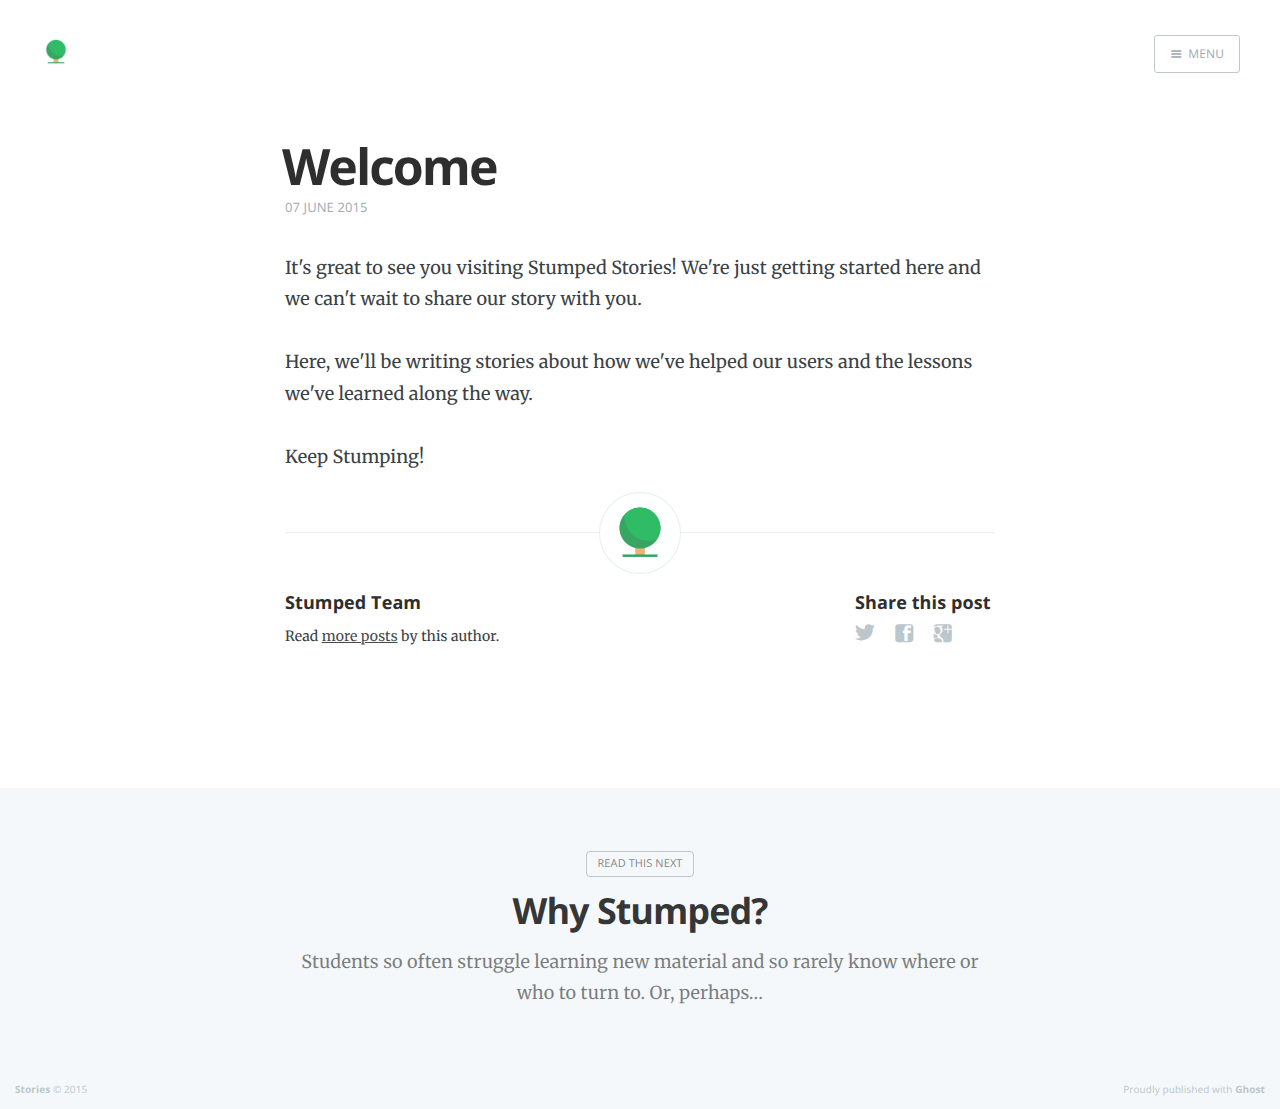
==== commit 5da3fb25: "Blog update at 2015-07-09 03:00:49" ====
--- a/welcome/index.html
+++ b/welcome/index.html
@@ -11,7 +11,7 @@
 
     <link rel="shortcut icon" href="../favicon.ico">
 
-    <link rel="stylesheet" type="text/css" href="../assets/css/screen.css?v=d1d9b690b9">
+    <link rel="stylesheet" type="text/css" href="../assets/css/screen.css?v=8dc09d6e13">
     <link rel="stylesheet" type="text/css" href="http://fonts.googleapis.com/css?family=Merriweather:300,700,700italic,300italic%7COpen+Sans:700,400">
 
     <link rel="canonical" href="http://stories.stumped.io/welcome/">
@@ -135,6 +135,12 @@
 </main>
 
 <aside class="read-next">
+    <a class="read-next-story no-cover" href="../why/">
+        <section class="post">
+            <h2>Why Stumped?</h2>
+            <p>Students so often struggle learning new material and so rarely know where or who to turn to. Or, perhaps…</p>
+        </section>
+    </a>
 </aside>
 
 
@@ -146,9 +152,9 @@
 
     </div>
 
-    <script src="../public/jquery.js?v=d1d9b690b9"></script>
+    <script src="../public/jquery.js?v=8dc09d6e13"></script>
 
-    <script type="text/javascript" src="../assets/js/jquery.fitvids.js?v=d1d9b690b9"></script>
-    <script type="text/javascript" src="../assets/js/index.js?v=d1d9b690b9"></script>
+    <script type="text/javascript" src="../assets/js/jquery.fitvids.js?v=8dc09d6e13"></script>
+    <script type="text/javascript" src="../assets/js/index.js?v=8dc09d6e13"></script>
 
 </body>
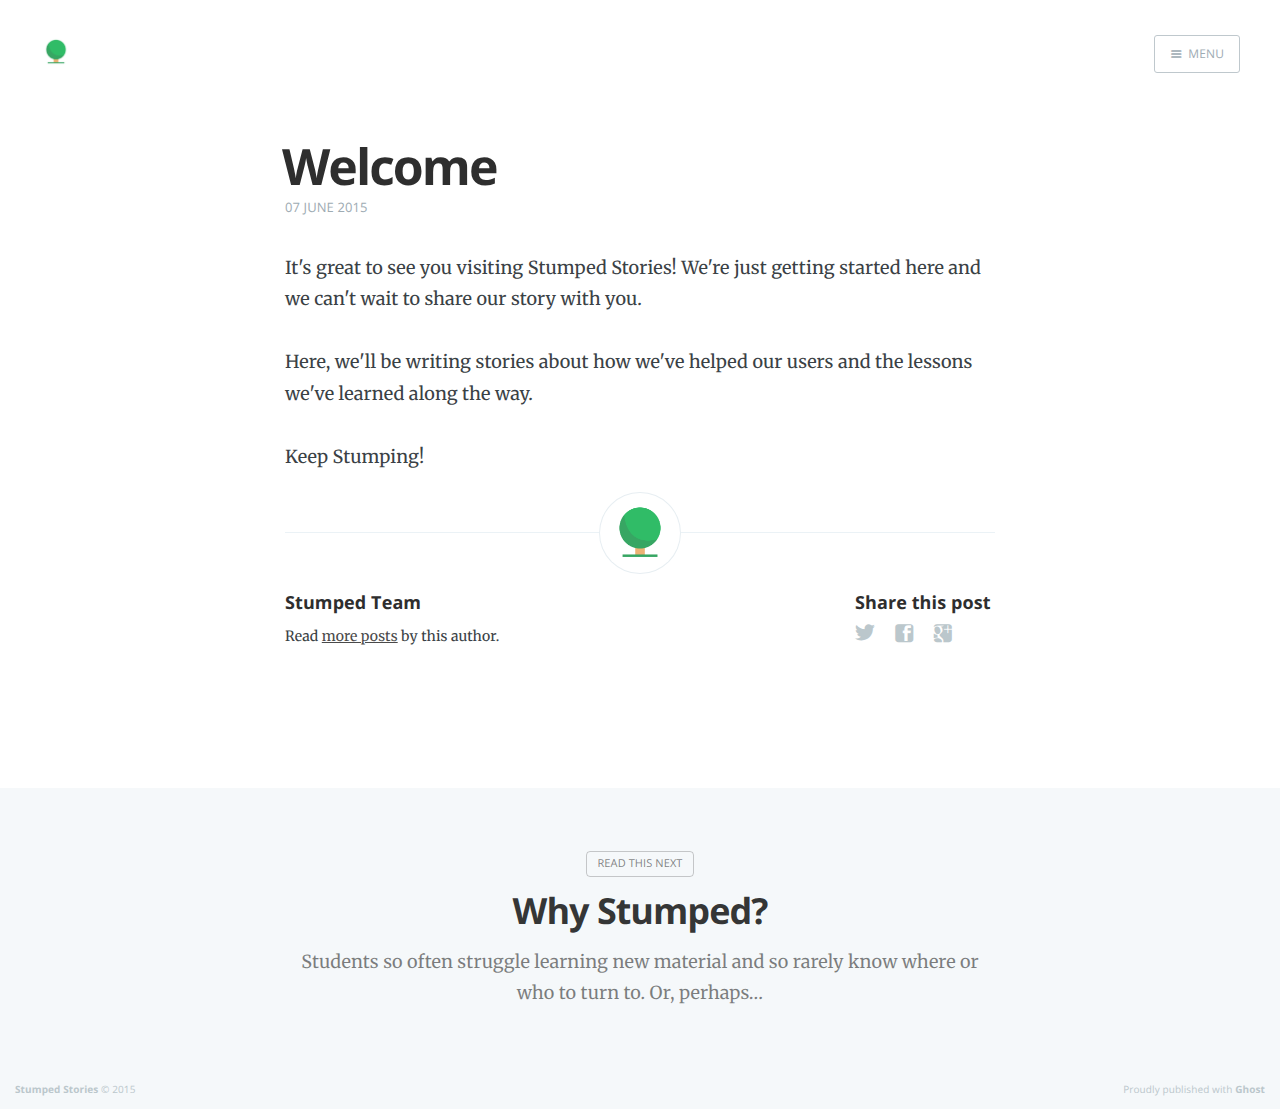
==== commit a11ed818: "Blog update at 2015-07-09 03:37:13" ====
--- a/welcome/index.html
+++ b/welcome/index.html
@@ -16,7 +16,7 @@
 
     <link rel="canonical" href="http://stories.stumped.io/welcome/">
     
-    <meta property="og:site_name" content="Stories">
+    <meta property="og:site_name" content="Stumped Stories">
     <meta property="og:type" content="article">
     <meta property="og:title" content="Welcome">
     <meta property="og:description" content="It's great to see you visiting Stumped Stories! We're just getting started here and we can't wait to share our story with you. Here, we'll be writing stories about how we've helped our users and the lessons we've learned along...">
@@ -33,7 +33,7 @@
 {
     "@context": "http://schema.org",
     "@type": "Article",
-    "publisher": "Stories",
+    "publisher": "Stumped Stories",
     "author": {
         "@type": "Person",
         "name": "Stumped Team",
@@ -51,7 +51,7 @@
     </script>
 
     <meta name="generator" content="Ghost 0.6">
-    <link rel="alternate" type="application/rss+xml" title="Stories" href="http://stories.stumped.io/rss/">
+    <link rel="alternate" type="application/rss+xml" title="Stumped Stories" href="http://stories.stumped.io/rss/">
 </head>
 <body class="post-template nav-closed">
 
@@ -75,7 +75,7 @@
 
 <header class="main-header post-head no-cover">
     <nav class="main-nav  clearfix">
-        <a class="blog-logo" href="http://stumped.io"><img src="../content/images/2015/06/logo-icon-1.png" alt="Stories"></a>
+        <a class="blog-logo" href="http://stories.stumped.io"><img src="../content/images/2015/06/logo-icon-1.png" alt="Blog Logo"></a>
             <a class="menu-button icon-menu" href="index.html#"><span class="word">Menu</span></a>
     </nav>
 </header>
@@ -135,7 +135,7 @@
 </main>
 
 <aside class="read-next">
-    <a class="read-next-story no-cover" href="../why/">
+    <a class="read-next-story no-cover" href="../why-stumped/">
         <section class="post">
             <h2>Why Stumped?</h2>
             <p>Students so often struggle learning new material and so rarely know where or who to turn to. Or, perhaps…</p>
@@ -146,7 +146,7 @@
 
 
         <footer class="site-footer clearfix">
-            <section class="copyright"><a href="http://stories.stumped.io">Stories</a> © 2015</section>
+            <section class="copyright"><a href="http://stories.stumped.io">Stumped Stories</a> © 2015</section>
             <section class="poweredby">Proudly published with <a href="https://ghost.org">Ghost</a></section>
         </footer>
 
--- a/assets/css/screen.css
+++ b/assets/css/screen.css
@@ -503,10 +503,10 @@
     position: relative;
     display: table;
     width: 100%;
-    height: 350px;
+    height: 100vh;
     margin-bottom: 5rem;
     text-align: center;
-    background: rgb(48, 188, 103);
+    background: #222 no-repeat center center;
     background-size: cover;
     overflow: hidden;
 }
@@ -731,7 +731,6 @@
     transform: rotate(-90deg);
     -webkit-animation: bounce 4s 2s infinite;
     animation: bounce 4s 2s infinite;
-    display: none;
 }
 
 /* Stop it bouncing and increase contrast when hovered */
@@ -753,7 +752,7 @@
     bottom: 0;
     left: 50%;
     margin-left: -75px;
-    /*background: radial-gradient(ellipse at center,  rgba(0,0,0,0.15) 0%,rgba(0,0,0,0) 70%,rgba(0,0,0,0) 100%);*/
+    background: radial-gradient(ellipse at center,  rgba(0,0,0,0.15) 0%,rgba(0,0,0,0) 70%,rgba(0,0,0,0) 100%);
 }
 
 /* Hide when there's no cover image or on page2+ */
@@ -859,7 +858,7 @@
     right: 0;
     height: 70px;
     border: none;
-    /*background: linear-gradient(to bottom, rgba(0,0,0,0.2) 0%,rgba(0,0,0,0) 100%);*/
+    background: linear-gradient(to bottom, rgba(0,0,0,0.2) 0%,rgba(0,0,0,0) 100%);
 }
 .no-cover .main-nav.overlay {
     background: none;
@@ -888,15 +887,15 @@
 .no-cover.main-header {
     min-height: 160px;
     max-height: 40vh;
-    background: rgb(48, 188, 103);
+    background: #f5f8fa;
 }
 
 .no-cover .page-title {
-    color: #fff;
+    color: rgba(0,0,0,0.8);
 }
 
 .no-cover .page-description {
-    color: #fff;
+    color: rgba(0,0,0,0.5);
 }
 
 /* Add subtle load-in animation for content on the home page */
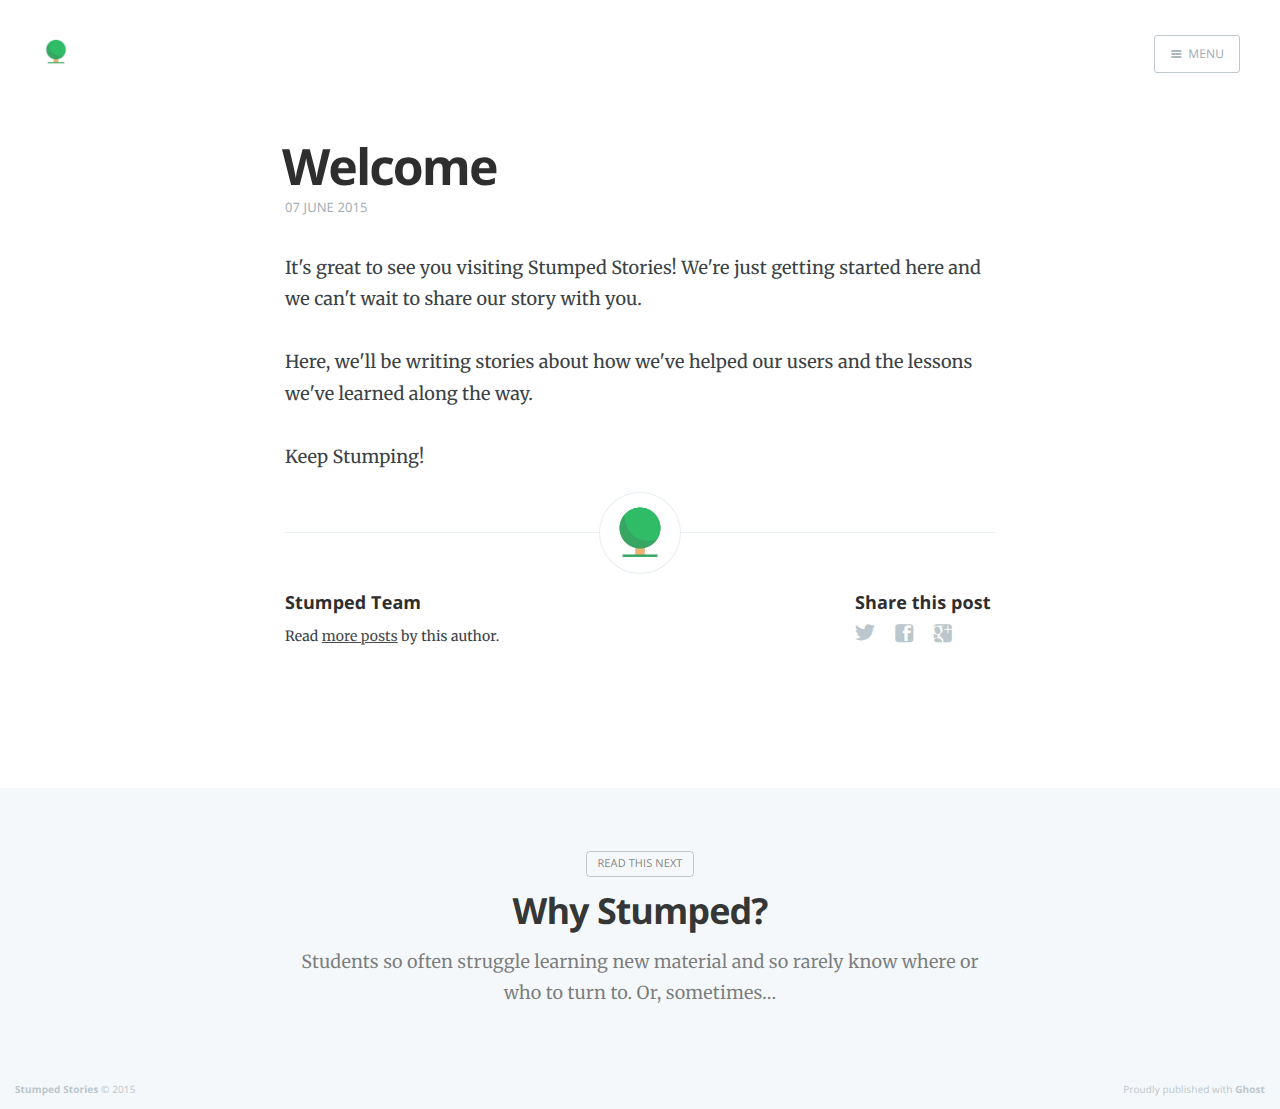
==== commit fd4e6ca8: "Blog update at 2015-07-11 15:27:50" ====
--- a/welcome/index.html
+++ b/welcome/index.html
@@ -11,7 +11,7 @@
 
     <link rel="shortcut icon" href="../favicon.ico">
 
-    <link rel="stylesheet" type="text/css" href="../assets/css/screen.css?v=8dc09d6e13">
+    <link rel="stylesheet" type="text/css" href="../assets/css/screen.css?v=cbf04ccf37">
     <link rel="stylesheet" type="text/css" href="http://fonts.googleapis.com/css?family=Merriweather:300,700,700italic,300italic%7COpen+Sans:700,400">
 
     <link rel="canonical" href="http://stories.stumped.io/welcome/">
@@ -138,7 +138,7 @@
     <a class="read-next-story no-cover" href="../why-stumped/">
         <section class="post">
             <h2>Why Stumped?</h2>
-            <p>Students so often struggle learning new material and so rarely know where or who to turn to. Or, perhaps…</p>
+            <p>Students so often struggle learning new material and so rarely know where or who to turn to. Or, sometimes…</p>
         </section>
     </a>
 </aside>
@@ -152,9 +152,9 @@
 
     </div>
 
-    <script src="../public/jquery.js?v=8dc09d6e13"></script>
+    <script src="../public/jquery.js?v=cbf04ccf37"></script>
 
-    <script type="text/javascript" src="../assets/js/jquery.fitvids.js?v=8dc09d6e13"></script>
-    <script type="text/javascript" src="../assets/js/index.js?v=8dc09d6e13"></script>
+    <script type="text/javascript" src="../assets/js/jquery.fitvids.js?v=cbf04ccf37"></script>
+    <script type="text/javascript" src="../assets/js/index.js?v=cbf04ccf37"></script>
 
 </body>
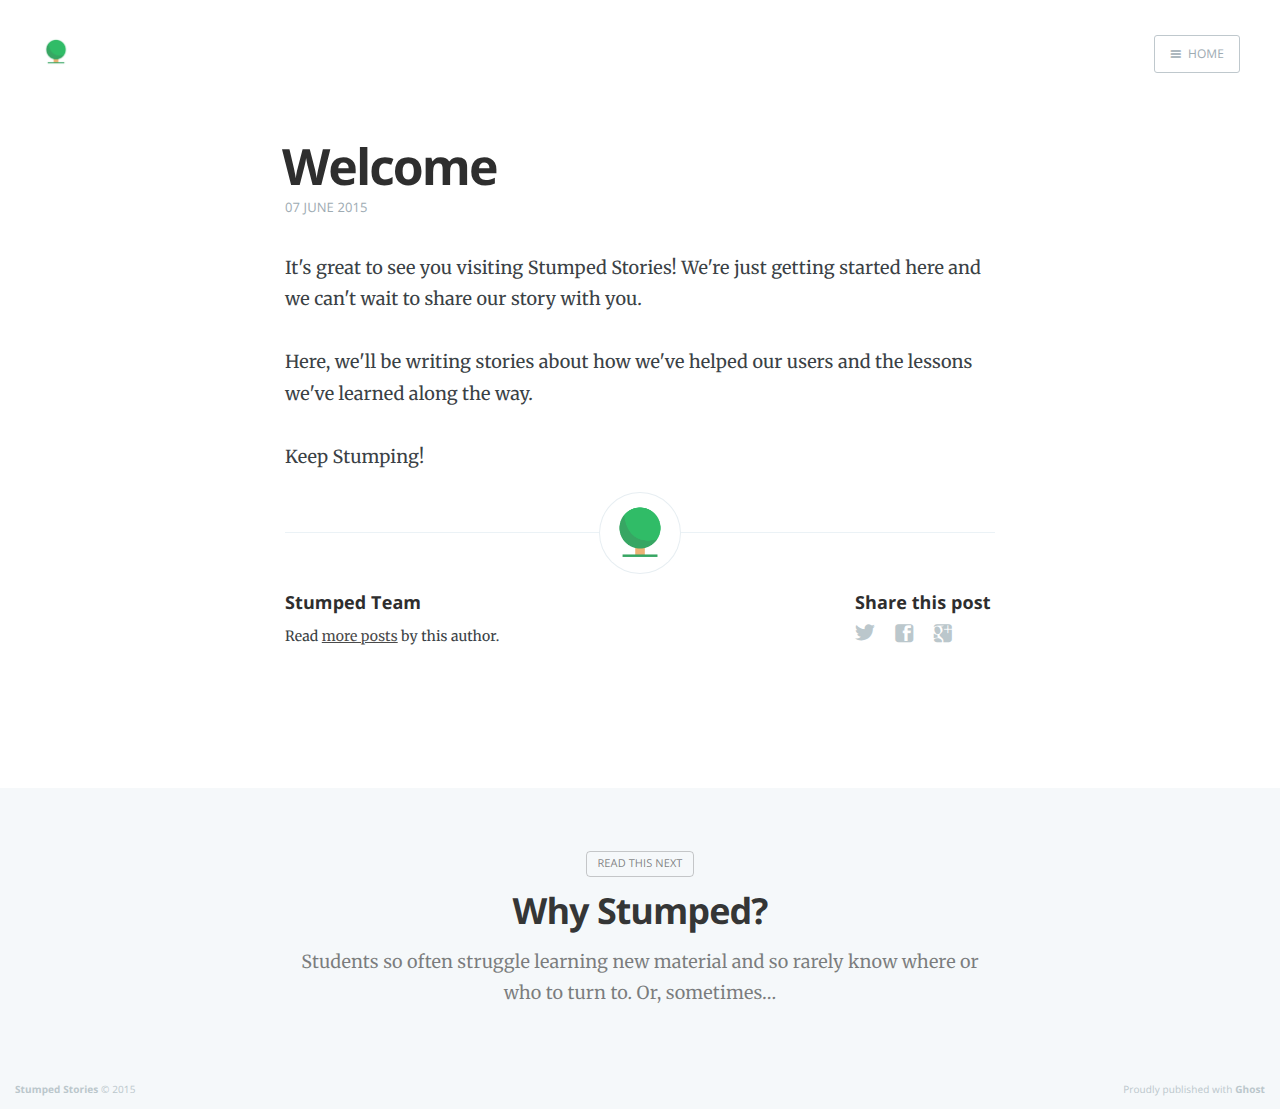
==== commit 20083e7f: "Blog update at 2015-07-13 06:40:02" ====
--- a/welcome/index.html
+++ b/welcome/index.html
@@ -11,7 +11,7 @@
 
     <link rel="shortcut icon" href="../favicon.ico">
 
-    <link rel="stylesheet" type="text/css" href="../assets/css/screen.css?v=cbf04ccf37">
+    <link rel="stylesheet" type="text/css" href="../assets/css/screen.css?v=ca30a5fb62">
     <link rel="stylesheet" type="text/css" href="http://fonts.googleapis.com/css?family=Merriweather:300,700,700italic,300italic%7COpen+Sans:700,400">
 
     <link rel="canonical" href="http://stories.stumped.io/welcome/">
@@ -56,7 +56,7 @@
 <body class="post-template nav-closed">
 
     <div class="nav">
-    <h3 class="nav-title">Menu</h3>
+    <h3 class="nav-title">Test</h3>
     <a href="index.html#" class="nav-close">
         <span class="hidden">Close</span>
     </a>
@@ -75,8 +75,8 @@
 
 <header class="main-header post-head no-cover">
     <nav class="main-nav  clearfix">
-        <a class="blog-logo" href="http://stories.stumped.io"><img src="../content/images/2015/06/logo-icon-1.png" alt="Blog Logo"></a>
-            <a class="menu-button icon-menu" href="index.html#"><span class="word">Menu</span></a>
+        <a class="blog-logo" href="http://stumped.io"><img src="../content/images/2015/06/logo-icon-1.png" alt="Blog Logo"></a>
+            <a class="menu-button icon-menu" href="../"><span class="word">Home</span></a>
     </nav>
 </header>
 
@@ -152,9 +152,18 @@
 
     </div>
 
-    <script src="../public/jquery.js?v=cbf04ccf37"></script>
+    <script src="../public/jquery.js?v=ca30a5fb62"></script> <script>
+  (function(i,s,o,g,r,a,m){i['GoogleAnalyticsObject']=r;i[r]=i[r]||function(){
+  (i[r].q=i[r].q||[]).push(arguments)},i[r].l=1*new Date();a=s.createElement(o),
+  m=s.getElementsByTagName(o)[0];a.async=1;a.src=g;m.parentNode.insertBefore(a,m)
+  })(window,document,'script','//www.google-analytics.com/analytics.js','ga');
 
-    <script type="text/javascript" src="../assets/js/jquery.fitvids.js?v=cbf04ccf37"></script>
-    <script type="text/javascript" src="../assets/js/index.js?v=cbf04ccf37"></script>
+  ga('create', 'UA-53645845-5', 'auto');
+  ga('send', 'pageview');
+
+</script>
+
+    <script type="text/javascript" src="../assets/js/jquery.fitvids.js?v=ca30a5fb62"></script>
+    <script type="text/javascript" src="../assets/js/index.js?v=ca30a5fb62"></script>
 
 </body>
